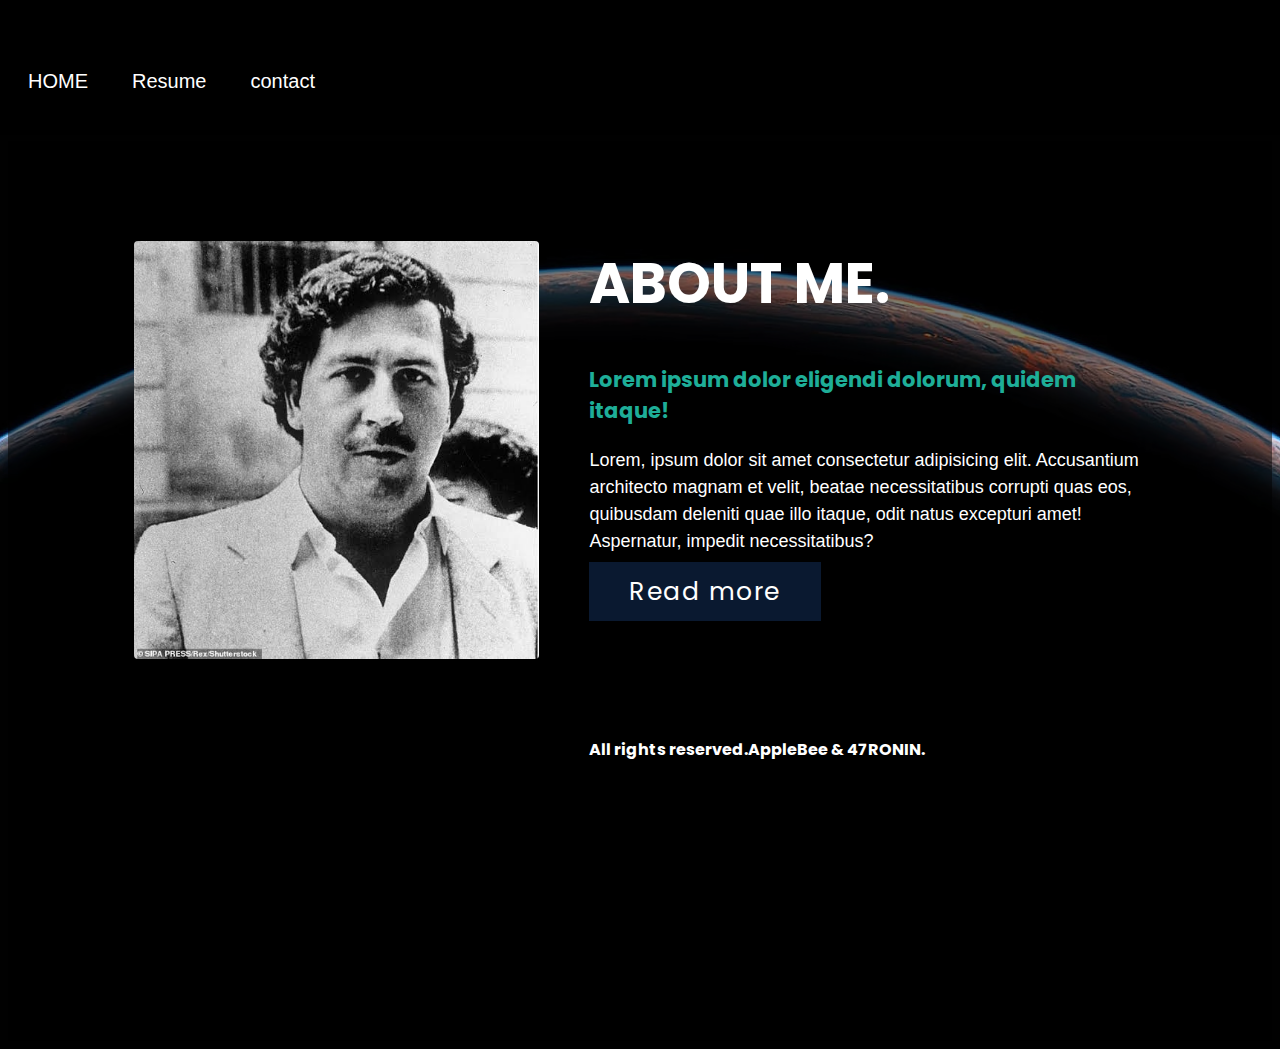
==== index.html @ bdcefad6 "Add files via upload" ====
<!DOCTYPE html>
<html lang="en">
<head>
    <meta charset="UTF-8">
    <meta http-equiv="X-UA-Compatible" content="IE=edge">
    <meta name="viewport" content="width=device-width, initial-scale=1.0">
    <title>Home | </title>
    <link rel="stylesheet" href="https://pro.fontawesome.com/releases/v5.10.0/css/all.css" integrity="sha384-AYmEC3Yw5cVb3ZcuHtOA93w35dYTsvhLPVnYs9eStHfGJvOvKxVfELGroGkvsg+p" crossorigin="anonymous"/>
    <link rel="stylesheet" type="text/css" href="css/style_0.css">
</head>
<body style="background-image: url(img/poster.jpg); background-position: center; background-size: cover;">
    <!--navigation bar-->
    <nav>
    <div class="row">
    <ul class="main-nav">
       <li class="active"><a href="#">HOME</a></li>
       <li><a href="index_1.html">Resume</a></li>
       <li><a href="index_2.html">contact</a></li>
       
       </ul>
    </div>
</nav>
    <!--about section-->
    <div class="section">
        <div class="container">
             <!--image-->
             <div class="image-section">
                <img src="img/ep.jpeg">
            </div>
            <!--about details-->
            <div class="content-section">
                <div class="title">
                    <h1>About Me.</h1>
                </div>
                <div class="content">
                    <h3>Lorem ipsum dolor   eligendi dolorum, quidem itaque!</h3>
                    <p>Lorem, ipsum dolor sit amet consectetur adipisicing elit. Accusantium architecto magnam et velit, beatae necessitatibus corrupti quas eos, quibusdam deleniti quae illo itaque, odit natus excepturi amet! Aspernatur, impedit necessitatibus?</p>
                    <div class="button">
                        <a href="index_1.html">Read more</a>
                    </div>
                </div>
                <div class="social">
                    <a href="#"><i class="fab fa-github-alt"></i></a>
                    <a href="#"><i class="fab fa-twitter"></i></a>
                    <a href="#"><i class="fab fa-instagram"></i></a>
                    <a href="#"><i class="fab fa-discord"></i></a>
                </div>
            </div>
            <div class="content-section">
 <!--footer-->
 <footer>
    <h4>All rights reserved.<span>AppleBee & 47RONIN.</span></h4>
</footer>
            </div>
           
        </div>
        
    </div>
   
</body>
</html>
---- css/style_0.css ----
@import url('https://fonts.googleapis.com/css2?family=Poppins&display=swap');
*{
    margin-top: 0px;
    padding: 0px;
    box-sizing: border-box;
    font-family: 'poppins', sans-serif;
    color:white;
    
}

nav
{
    background-color: black;
    padding:0px;
}
    .main-nav
{
    float:center;
    list-style:none;
    margin-top:30px;
}
.main-nav li
{
    display:inline-block;
     margin-bottom: 30px;
    margin-top: 40px;
}
.main-nav li a
{
    color:white;
    text-decoration:none;
    padding:5px 20px;
    font-family: "roboto",sans-serif;
     color:#fff!important;
    font-weight:200;
    font-size:20px;
    
}
.main-nav li a:hover
{
   
    color:#1eae98!important;
}
/*about section*/
.section{
    width:100%;
    min-height: 100vh;
    background-color: rgba(0,0,0,0.5);
}
.container{
    width:80%;
    display:block;
    margin:auto;
    padding-top: 100px;
}
.content-section{
    float:right;
    width:55%;
    
}
.image-section{
    float:left;
    width:40%;
    
}
.image-section img{
    width: 100%;
    height: auto;
    border-radius: 4px;
}
.content-section .title{
    text-transform: uppercase;
    font-size: 28px;
}
.content-section .content h3{
    margin-top: 20px;
    color:#1eae98;
    font-size: 21px;
}
.content-section .content p{
    margin-top: 10px;
    font-family: sans-serif;
    line-height: 1.5;
    font-size: 18px;
}
.content-section .content .button{
    text-decoration: none;
    
}
.content-section .content .button a{
background-color: #0a1930;
padding: 12px 40px;
text-decoration: none;
color:#fff;
font-size: 25px;
letter-spacing: 1.5px;
}
.content-section .content .button a:hover{
    background-color: #fff;
    color:#000;
}
.content-section .social{
    margin:40px 40px;
    float:right;
}
.content-section .social i{
    color:#1eae98;
    font-size: 30px;
    padding: 0px 10px;
}
.content-section .social i:hover{
    color:#0a1930;
}
@media  screen and (max-width:768px) {
    .container{
        width:80%;
        display:block;
        margin:auto;
        padding-top: 50px;
    }
    .content-section{
        float:none;
        width:100%;
        display:block;
        margin:auto;
    }
    .image-section{
        float:none;
        width:100%;
        display:block;
        margin:auto;
    }
    .image-section img{
        width: 100%;
        height: auto;
        display: block;
        margin: auto;
    }
    .content-section .title{
        text-align: center;
        font-size: 19px;
    }
    .content-section .content .button{
        text-align: center;
    }
    .content-section .content .button a{
        padding:9px 30px;
    }
    .content-section .social{
        text-align: center;
    }
}
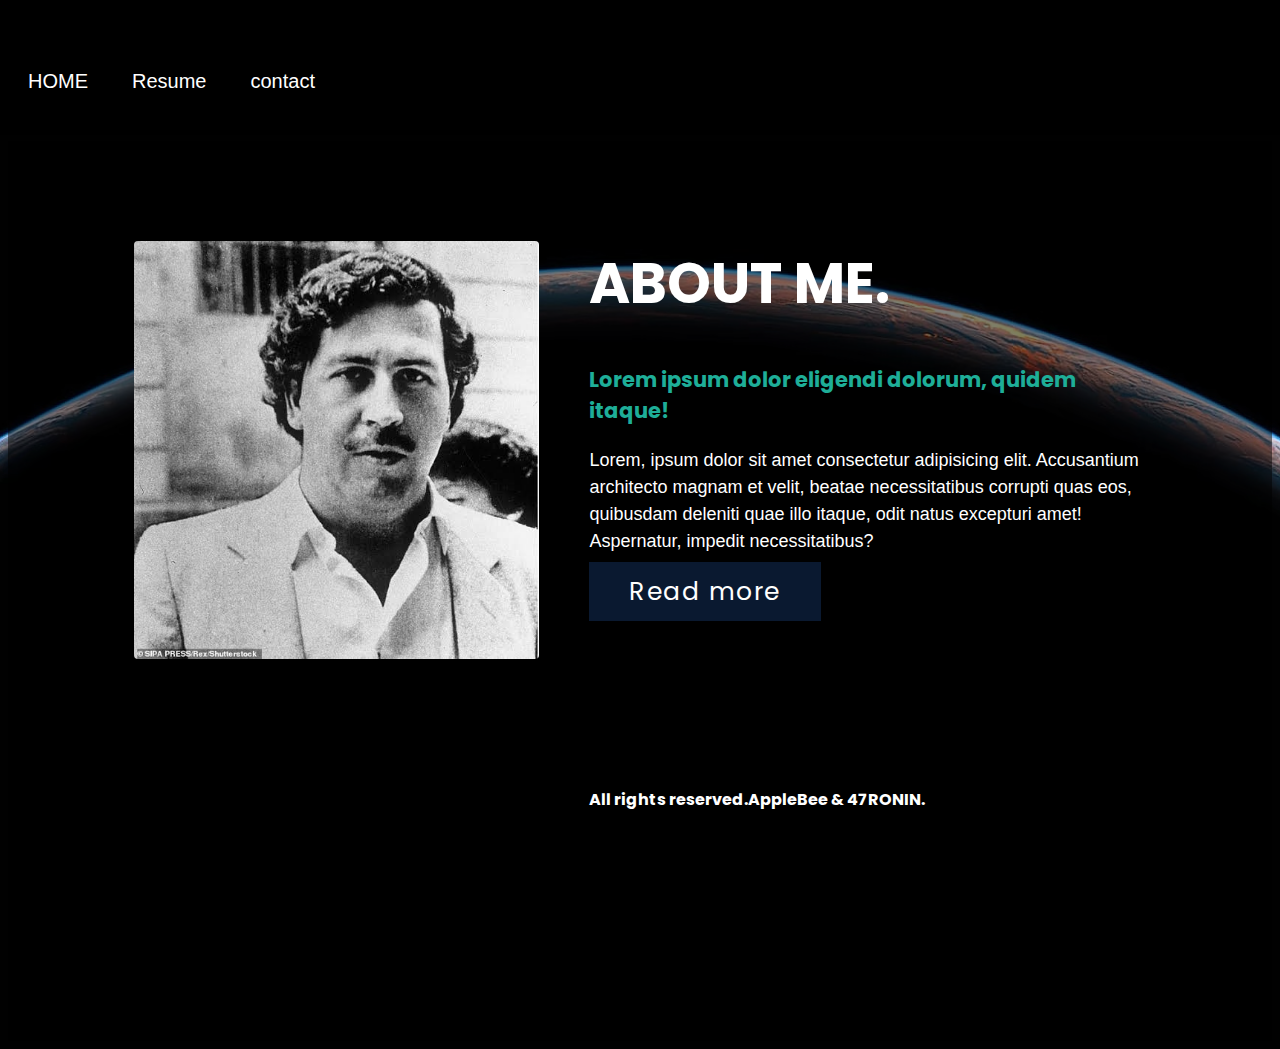
==== commit c9d14a5f: "Update index.html" ====
--- a/index.html
+++ b/index.html
@@ -14,8 +14,8 @@
     <div class="row">
     <ul class="main-nav">
        <li class="active"><a href="#">HOME</a></li>
-       <li><a href="index_1.html">Resume</a></li>
-       <li><a href="index_2.html">contact</a></li>
+       <li><a href="resume.html">Resume</a></li>
+       <li><a href="contact.html">contact</a></li>
        
        </ul>
     </div>
@@ -47,6 +47,8 @@
                 </div>
             </div>
             <div class="content-section">
+                <br>
+                </br>
  <!--footer-->
  <footer>
     <h4>All rights reserved.<span>AppleBee & 47RONIN.</span></h4>
@@ -58,4 +60,4 @@
     </div>
    
 </body>
-</html>+</html>
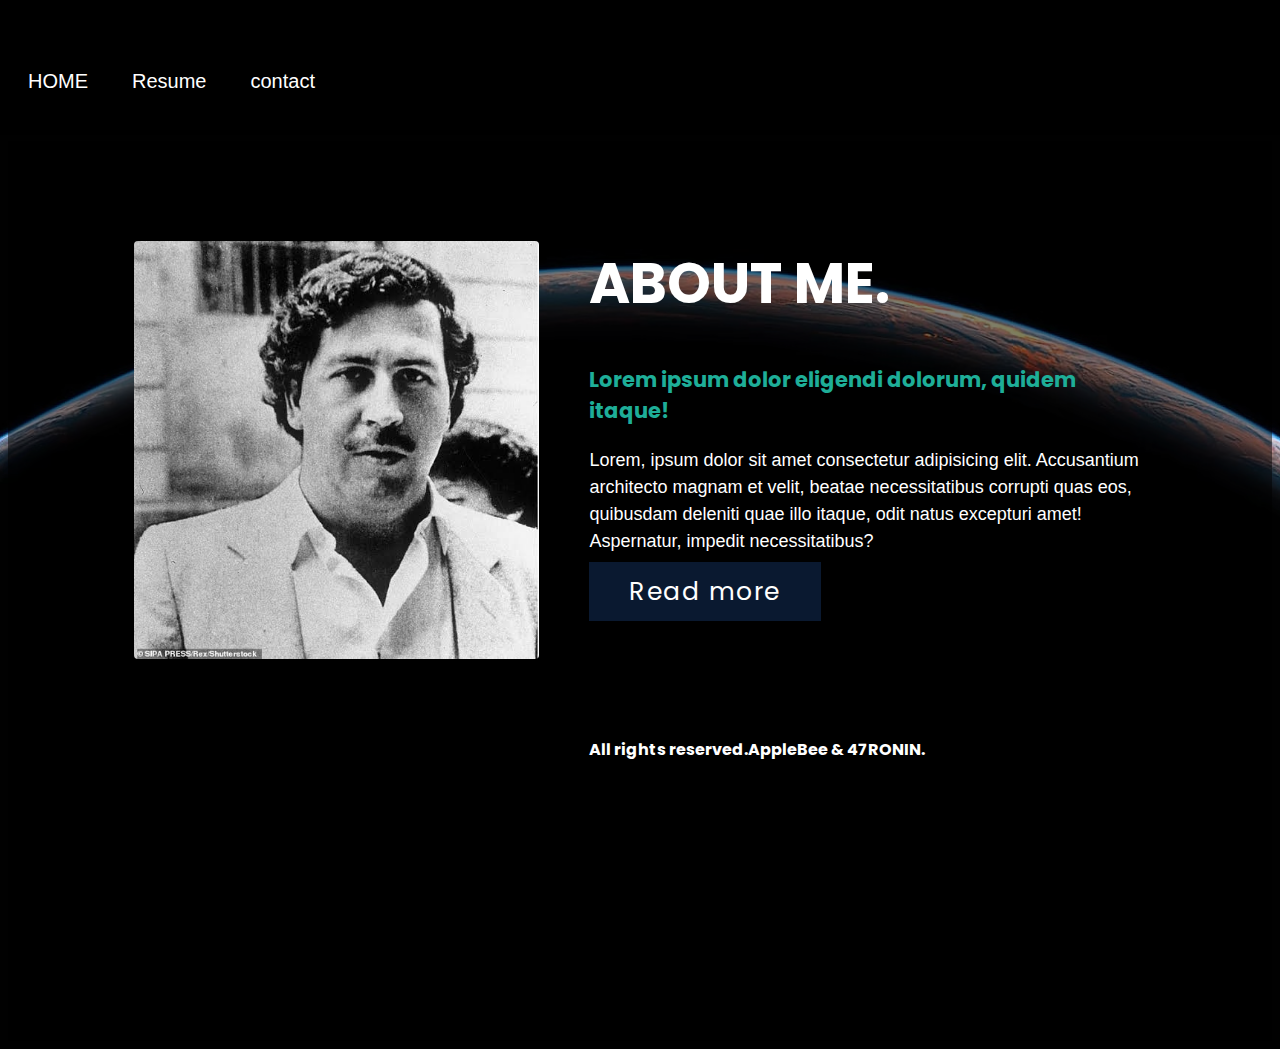
==== commit 0dbab953: "Update index.html" ====
--- a/index.html
+++ b/index.html
@@ -7,6 +7,7 @@
     <title>Home | </title>
     <link rel="stylesheet" href="https://pro.fontawesome.com/releases/v5.10.0/css/all.css" integrity="sha384-AYmEC3Yw5cVb3ZcuHtOA93w35dYTsvhLPVnYs9eStHfGJvOvKxVfELGroGkvsg+p" crossorigin="anonymous"/>
     <link rel="stylesheet" type="text/css" href="css/style_0.css">
+    <link rel="stylesheet" type="text/css" href="css/footer.css">
 </head>
 <body style="background-image: url(img/poster.jpg); background-position: center; background-size: cover;">
     <!--navigation bar-->
@@ -14,8 +15,8 @@
     <div class="row">
     <ul class="main-nav">
        <li class="active"><a href="#">HOME</a></li>
-       <li><a href="resume.html">Resume</a></li>
-       <li><a href="contact.html">contact</a></li>
+       <li><a href="index_1.html">Resume</a></li>
+       <li><a href="index_2.html">contact</a></li>
        
        </ul>
     </div>
@@ -47,10 +48,8 @@
                 </div>
             </div>
             <div class="content-section">
-                <br>
-                </br>
  <!--footer-->
- <footer>
+ <footer id="footer">
     <h4>All rights reserved.<span>AppleBee & 47RONIN.</span></h4>
 </footer>
             </div>
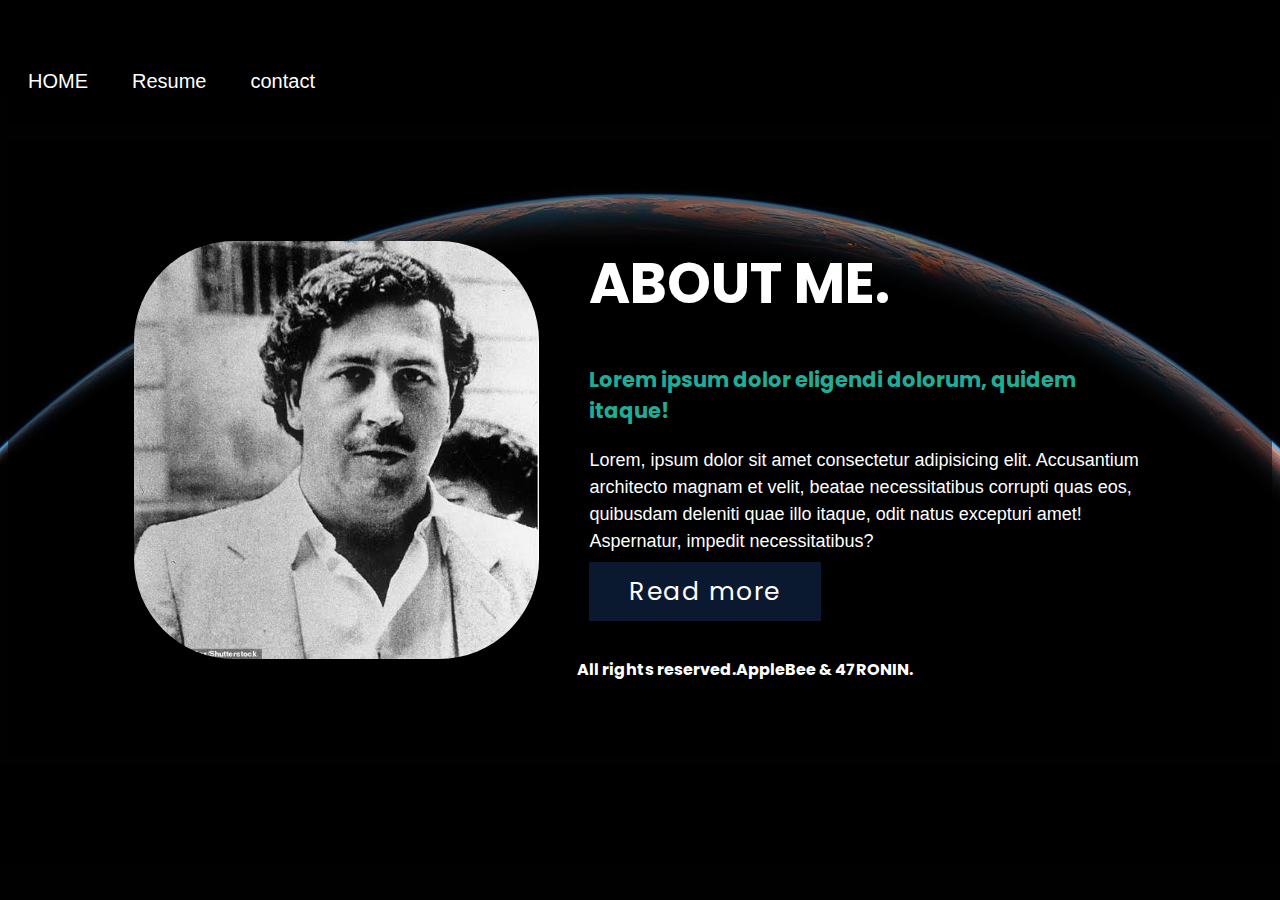
==== commit 3fcd92ba: "Update index.html" ====
--- a/index.html
+++ b/index.html
@@ -15,8 +15,8 @@
     <div class="row">
     <ul class="main-nav">
        <li class="active"><a href="#">HOME</a></li>
-       <li><a href="index_1.html">Resume</a></li>
-       <li><a href="index_2.html">contact</a></li>
+       <li><a href="resume">Resume</a></li>
+       <li><a href="contact">contact</a></li>
        
        </ul>
     </div>
@@ -47,16 +47,17 @@
                     <a href="#"><i class="fab fa-discord"></i></a>
                 </div>
             </div>
-            <div class="content-section">
- <!--footer-->
- <footer id="footer">
-    <h4>All rights reserved.<span>AppleBee & 47RONIN.</span></h4>
-</footer>
-            </div>
+           
            
         </div>
         
     </div>
+    <div class="content-section">
+        <!--footer-->
+        <footer id="footer">
+           <h4>All rights reserved.<span>AppleBee & 47RONIN.</span></h4>
+       </footer>
+    </div>
    
 </body>
 </html>
--- a/css/style_0.css
+++ b/css/style_0.css
@@ -44,7 +44,7 @@
 /*about section*/
 .section{
     width:100%;
-    min-height: 100vh;
+    min-height: 100px;
     background-color: rgba(0,0,0,0.5);
 }
 .container{
@@ -52,6 +52,9 @@
     display:block;
     margin:auto;
     padding-top: 100px;
+    padding-bottom: 20px;
+    overflow: auto;
+   
 }
 .content-section{
     float:right;
@@ -66,7 +69,7 @@
 .image-section img{
     width: 100%;
     height: auto;
-    border-radius: 4px;
+    border-radius: 100px;
 }
 .content-section .title{
     text-transform: uppercase;
--- a/css/footer.css
+++ b/css/footer.css
@@ -0,0 +1,5 @@
+#footer{
+     position: relative;
+     margin-top: -100px;
+     clear:both;
+}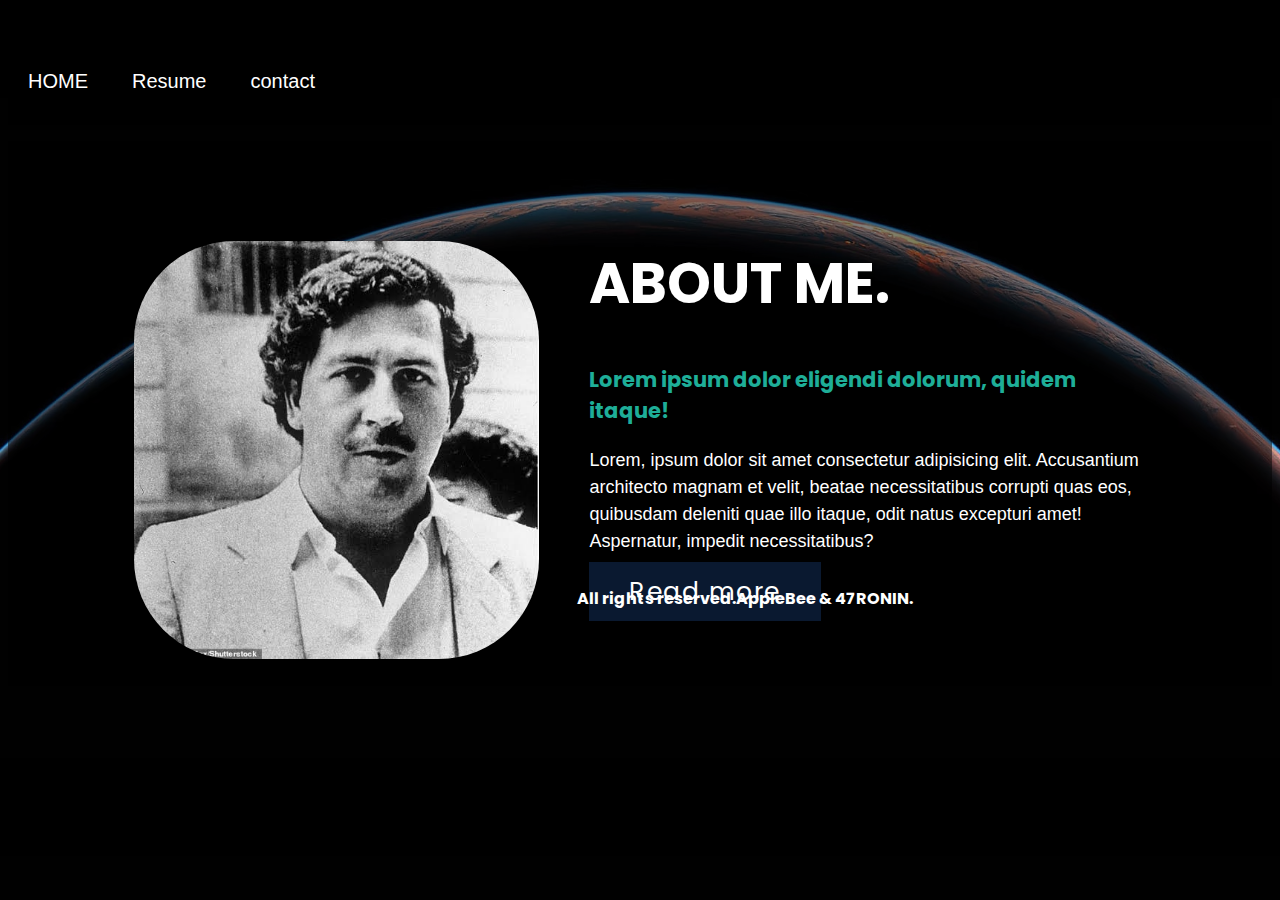
==== commit 7f8713bd: "Update index.html" ====
--- a/index.html
+++ b/index.html
@@ -40,12 +40,12 @@
                         <a href="index_1.html">Read more</a>
                     </div>
                 </div>
-                <div class="social">
+                <!-- <div class="social">
                     <a href="#"><i class="fab fa-github-alt"></i></a>
                     <a href="#"><i class="fab fa-twitter"></i></a>
                     <a href="#"><i class="fab fa-instagram"></i></a>
                     <a href="#"><i class="fab fa-discord"></i></a>
-                </div>
+                </div> -->
             </div>
            
            
@@ -56,6 +56,12 @@
         <!--footer-->
         <footer id="footer">
            <h4>All rights reserved.<span>AppleBee & 47RONIN.</span></h4>
+           <div class="social">
+            <a href="#"><i class="fab fa-github-alt"></i></a>
+            <a href="#"><i class="fab fa-twitter"></i></a>
+            <a href="#"><i class="fab fa-instagram"></i></a>
+            <a href="#"><i class="fab fa-discord"></i></a>
+        </div>
        </footer>
     </div>
    
